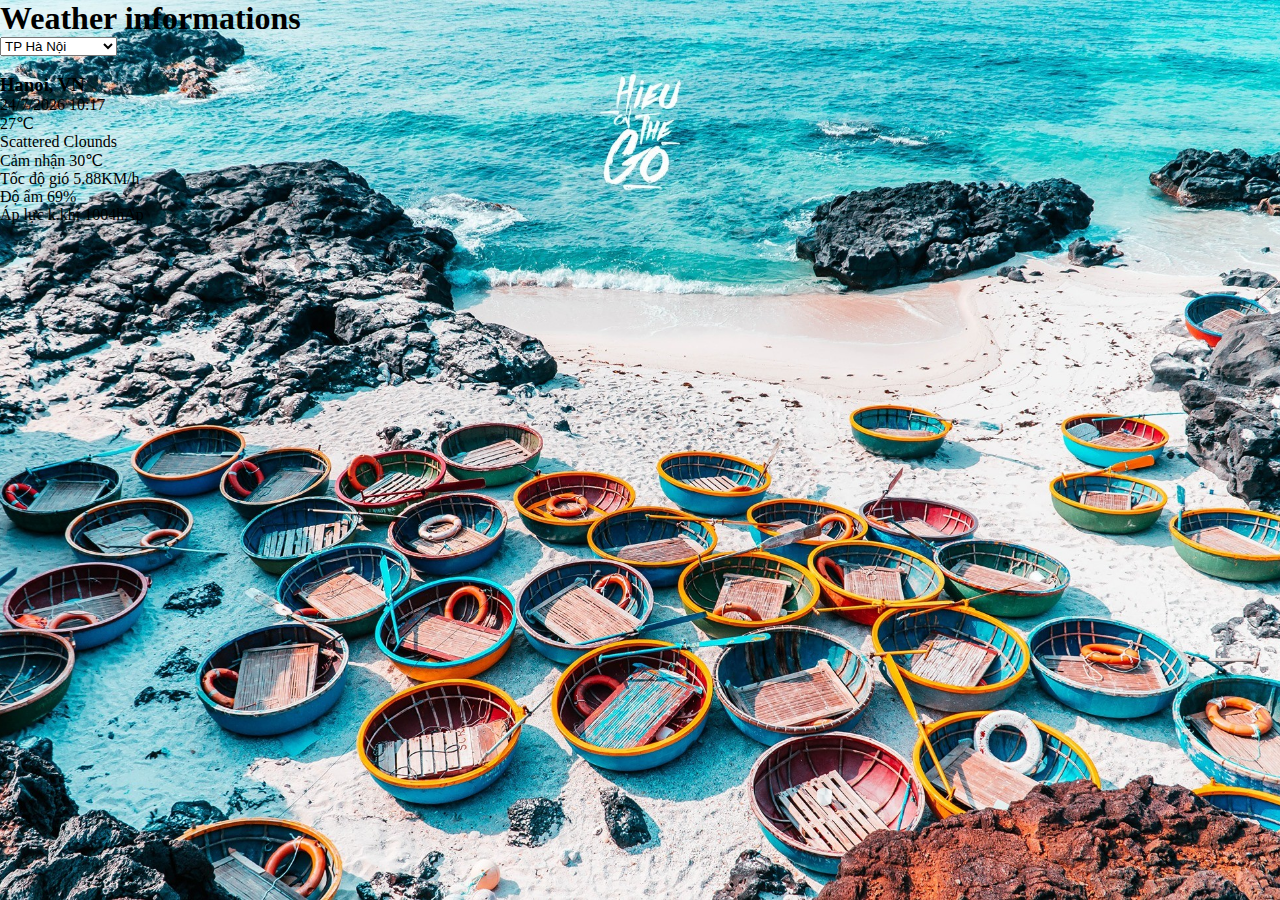
==== Day14/index.html @ e9ae8ee3 "upload project WeatherInfo" ====
<!DOCTYPE html>
<html lang="en">
<head>
    <meta charset="UTF-8">
    <meta name="viewport" content="width=device-width, initial-scale=1.0">
    <title>Document</title>

    <script src="https://cdn.tailwindcss.com"></script>
    <link rel="stylesheet" href="https://cdnjs.cloudflare.com/ajax/libs/font-awesome/6.4.2/css/all.min.css" integrity="sha512-z3gLpd7yknf1YoNbCzqRKc4qyor8gaKU1qmn+CShxbuBusANI9QpRohGBreCFkKxLhei6S9CQXFEbbKuqLg0DA==" crossorigin="anonymous" referrerpolicy="no-referrer" />

    <link rel="stylesheet" href="style.css">
</head>
<body>
    <div class="flex m-auto justify-center">
        <div class="main container mx-auto pt-32 text-center">
            <h1 class="title text-yellow-100 text-[60px] font-bold mb-[20px]">Weather informations</h1>
            <div class="mb-[20px]">
                <select class="select-city bg-[#3399FF] rounded-[15px] w-[350px] border-none outline-none h-[44px] pl-[10px] text-[#fff]" id="select-city">
                    <option value="1" selected>TP Hà Nội</option>
                    <option value="2">Hải Phòng</option>
                    <option value="3">Đà Nẵng</option>
                    <option value="4">TP Hồ Chí Minh</option>
                </select>
            </div>
            
            <div class="flex justify-center">
                <div class="weather-info p-[45px] bg-[#3399CC] w-[455px] text-[#fff]">
                    <div class="flex justify-around pb-[15px]">
                        <div class="text-[40px] mr-[30px] text-center">
                            <img src="https://openweathermap.org/img/wn/10d@2x.png" alt="" id="weather_icon" class="h-[85px] w-[85px]">
                        </div>
                        
                        <div class="text-center">
                            <h3 class="city-info text-[25px] font-bold" id="address">Hanoi, VN</h3>
                            <p id="date">27/10/2023</p>
                        </div>
                    </div>
    
                    <div class="text-center pb-[25px]">
                        <p class="text-[80px] pb-[10px]" id="temp">27℃</p>
                        <p id="description">Scattered Clounds</p>
                    </div>
    
                    <div class="grid gap-6 grid-cols-2 grid-rows-2">
                        <div class="flex">
                            <i class="fa-solid fa-temperature-three-quarters mt-[4px] mr-[6px]"></i>
                            <p id="feel-like">Cảm nhận 30℃</p>
                        </div>
    
                        <div class="flex">
                            <i class="fa-solid fa-wind mt-[4px] mr-[6px]"></i>
                            <p id="wind-speed">Tốc độ gió 5.88KM/h</p>
                        </div>
    
                        <div class="flex">
                            <i class="fa-solid fa-droplet mt-[4px] mr-[6px]"></i>
                            <p id="humidity">Độ ẩm 69%</p>
                        </div>
    
                        <div class="flex">
                            <i class="fa-solid fa-temperature-three-quarters mt-[4px] mr-[6px]"></i>
                            <p id="pressure">Áp lực k.khí 1004hAp</p>
                        </div>
                    </div>
                </div>
            </div>
        </div>
    </div>
    
    
    <script src="https://ajax.googleapis.com/ajax/libs/jquery/3.7.1/jquery.min.js"></script>
    <script src="./script.js"></script>
</body>
</html>
---- Day14/style.css ----
*{
    padding: 0;
    margin: 0;
    box-sizing: border-box;
}

body{
    background-image: url(./images/1590739634.jpg);
    background-repeat: no-repeat;
    background-size: cover;
    background-attachment: fixed;
    background-position: center;
}

@media (max-width: 480px) {
    .main h1.title{
        font-size: 50px!important;
    }

    .weather-info {
        width: 400px!important;
        padding: 25px!important;
    }
}

@media (max-width: 320px) {
    
    .main h1.title{
        font-size: 40px!important;
    }

    .main .select-city{
        width: 275px!important;
    }

    .weather-info {
        width: 290px!important;
        padding: 20px!important;
    }

    .city-info{
        font-size: 20px!important;
    }
}
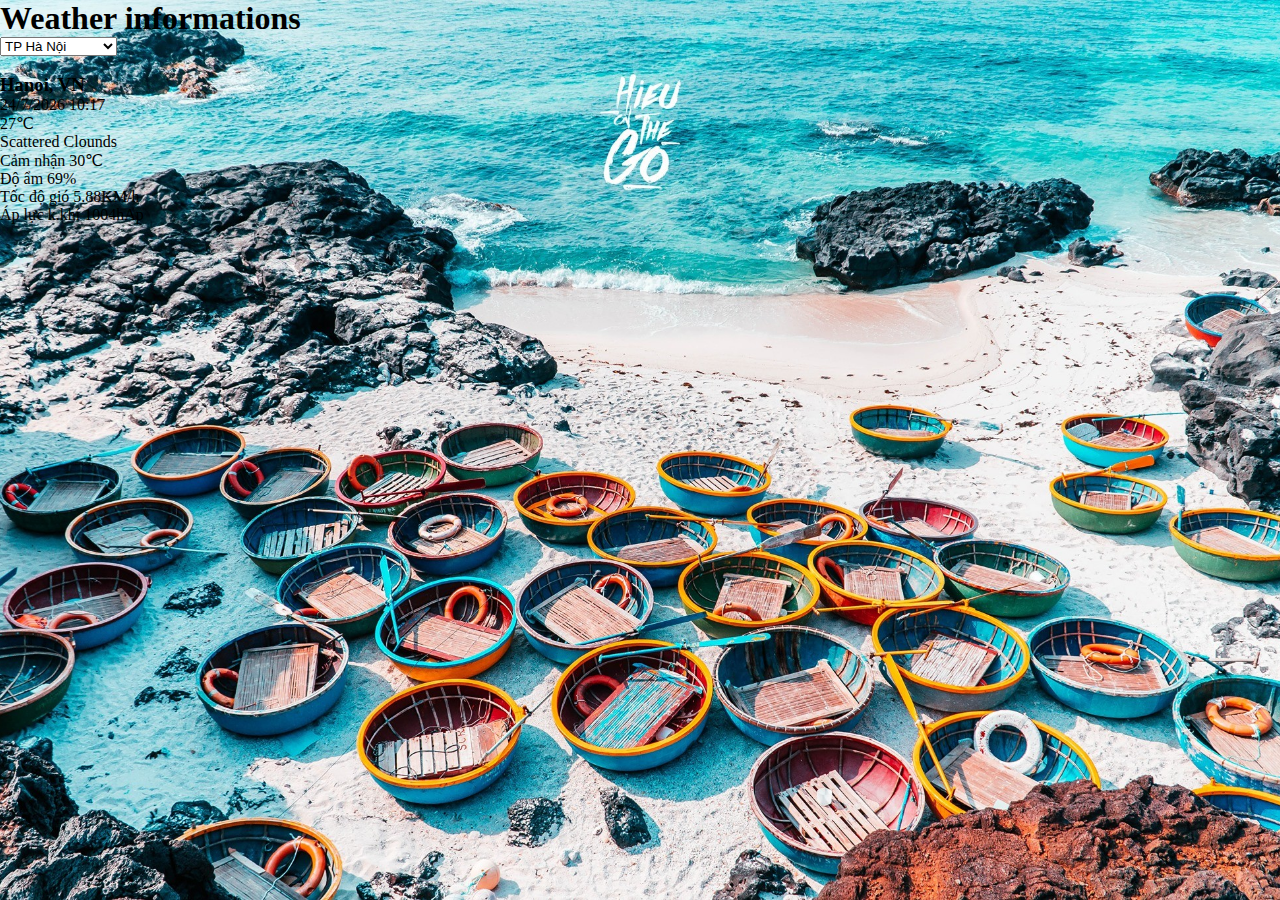
==== commit 12511403: "update" ====
--- a/Day14/index.html
+++ b/Day14/index.html
@@ -15,16 +15,22 @@
         <div class="main container mx-auto pt-32 text-center">
             <h1 class="title text-yellow-100 text-[60px] font-bold mb-[20px]">Weather informations</h1>
             <div class="mb-[20px]">
-                <select class="select-city bg-[#3399FF] rounded-[15px] w-[350px] border-none outline-none h-[44px] pl-[10px] text-[#fff]" id="select-city">
-                    <option value="1" selected>TP Hà Nội</option>
-                    <option value="2">Hải Phòng</option>
-                    <option value="3">Đà Nẵng</option>
-                    <option value="4">TP Hồ Chí Minh</option>
+                <select class="select-city bg-[#3399CC] rounded-[15px] w-[350px] border-none outline-none h-[44px] pl-[10px] text-[#fff]" id="select-city">
+                    <option value="ha noi" selected>TP Hà Nội</option>
+                    <option value="haiphong">Hải Phòng</option>
+                    <option value="london">Luân Đôn</option>
+                    <option value="bangkok">Băng Cốc</option>
+                    <option value="tokyo">Tokyo</option>
+                    <option value="beijing">Bắc Kinh</option>
+                    <option value="berlin">BerLin</option>
+                    <option value="hongkong">Hồng Kông</option>
+                    <option value="danang">Đà Nẵng</option>
+                    <option value="ho chi minh">TP Hồ Chí Minh</option>
                 </select>
             </div>
             
             <div class="flex justify-center">
-                <div class="weather-info p-[45px] bg-[#3399CC] w-[455px] text-[#fff]">
+                <div class="weather-info p-[45px] bg-[#3399CC] w-[455px] text-[#fff] rounded-[15px]">
                     <div class="flex justify-around pb-[15px]">
                         <div class="text-[40px] mr-[30px] text-center">
                             <img src="https://openweathermap.org/img/wn/10d@2x.png" alt="" id="weather_icon" class="h-[85px] w-[85px]">
@@ -46,18 +52,18 @@
                             <i class="fa-solid fa-temperature-three-quarters mt-[4px] mr-[6px]"></i>
                             <p id="feel-like">Cảm nhận 30℃</p>
                         </div>
-    
-                        <div class="flex">
-                            <i class="fa-solid fa-wind mt-[4px] mr-[6px]"></i>
-                            <p id="wind-speed">Tốc độ gió 5.88KM/h</p>
-                        </div>
-    
+
                         <div class="flex">
                             <i class="fa-solid fa-droplet mt-[4px] mr-[6px]"></i>
                             <p id="humidity">Độ ẩm 69%</p>
                         </div>
     
-                        <div class="flex">
+                        <div class="flex justify-start gap-2 items-center">
+                            <i class="fa-solid fa-wind mt-[4px] mr-[6px]"></i>
+                            <p id="wind-speed">Tốc độ gió 5.88KM/h</p>
+                        </div>
+
+                        <div class="flex justify-start gap-2 items-center">
                             <i class="fa-solid fa-temperature-three-quarters mt-[4px] mr-[6px]"></i>
                             <p id="pressure">Áp lực k.khí 1004hAp</p>
                         </div>
--- a/Day14/style.css
+++ b/Day14/style.css
@@ -18,7 +18,7 @@
     }
 
     .weather-info {
-        width: 400px!important;
+        width: 350px!important;
         padding: 25px!important;
     }
 }
